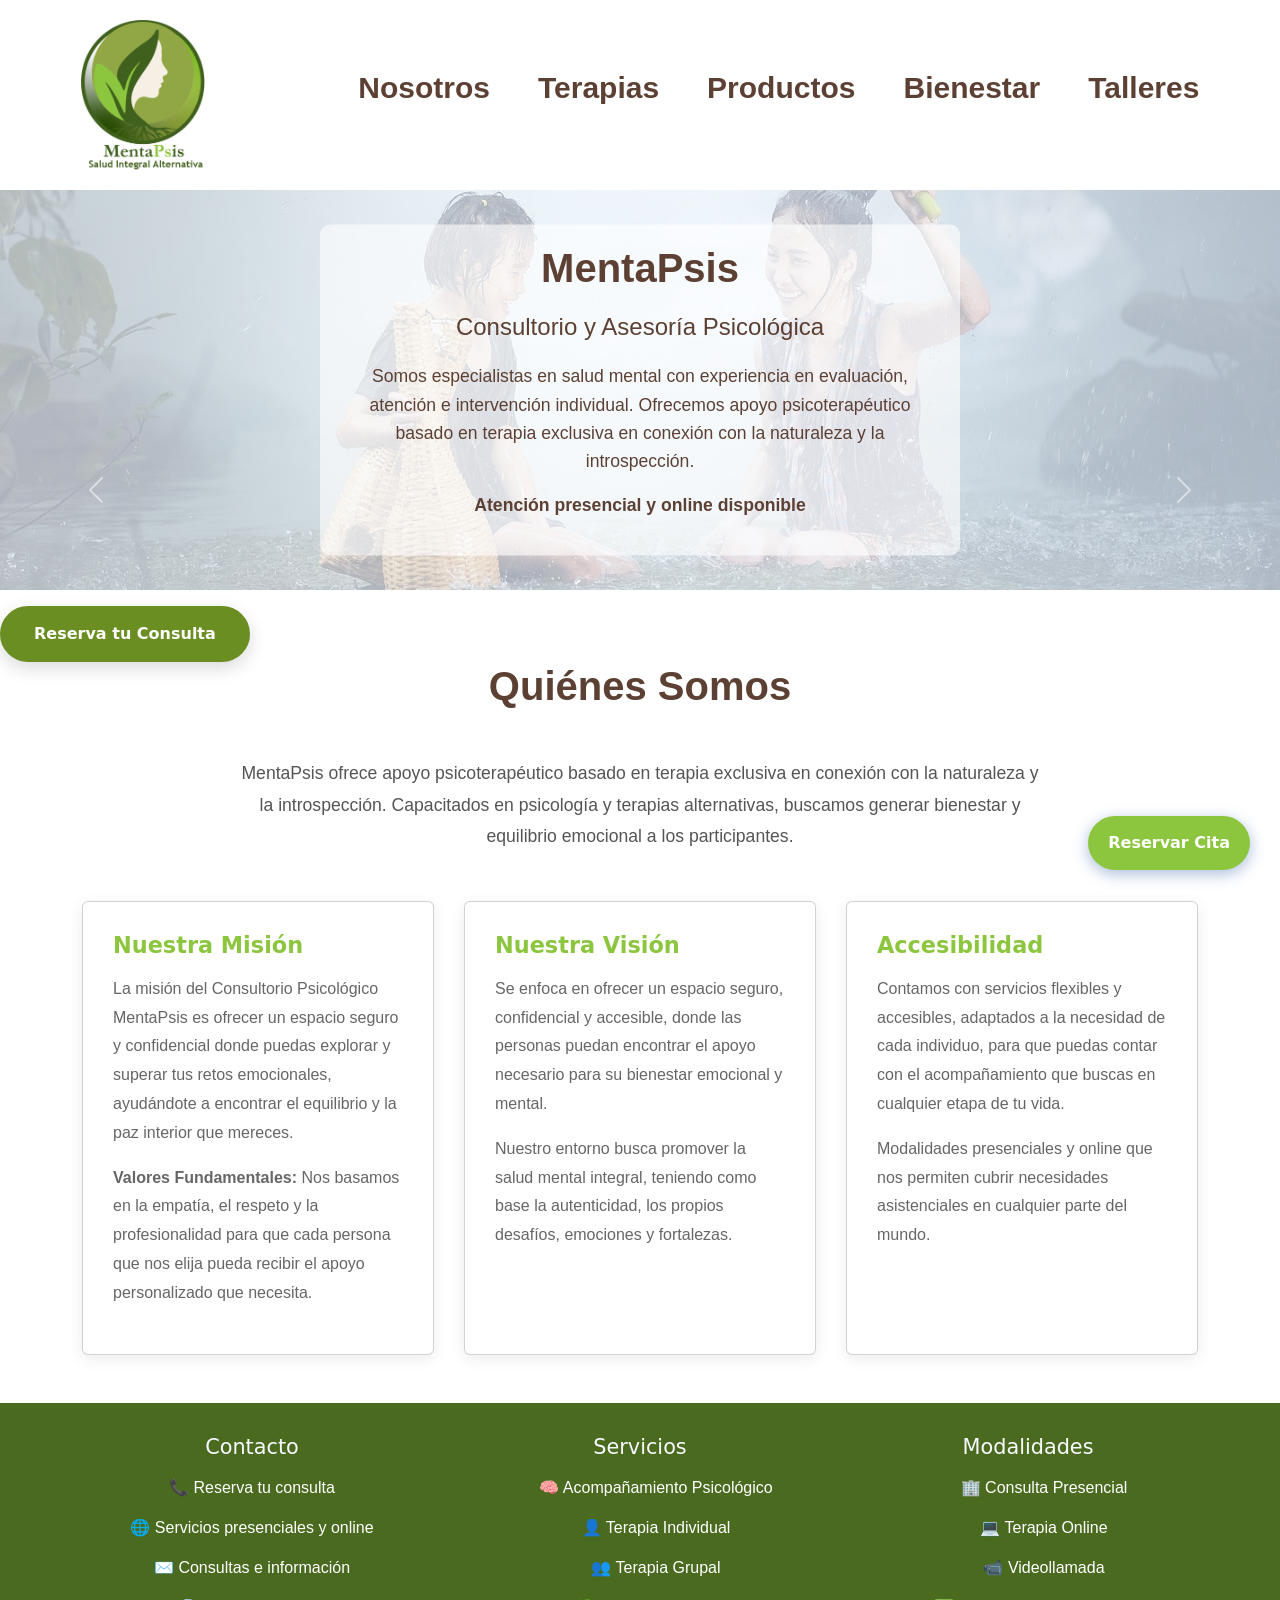
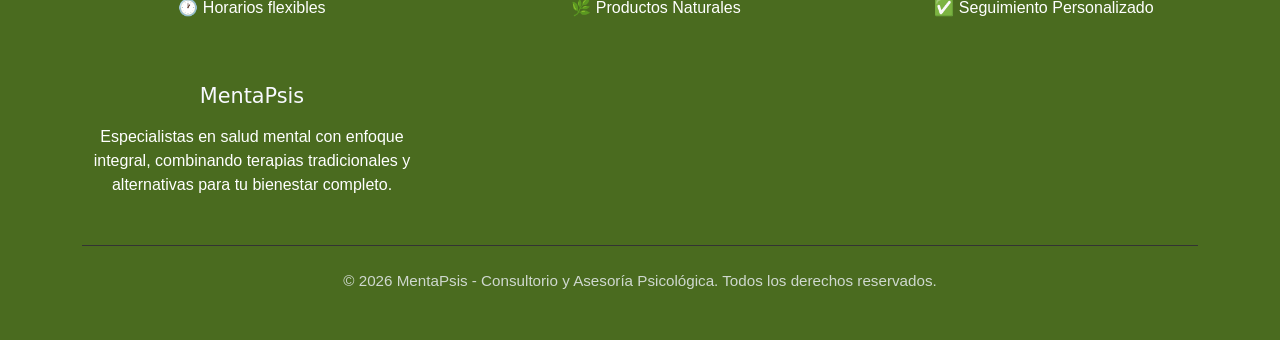
==== index.html @ 75867532 "Configuración1" ====
<!DOCTYPE html>
<html lang="es">
<head>
    <meta charset="UTF-8">
    <link rel="stylesheet" href="style.css" type="text/css" href="css/formatos.css">
    <title>MentaPsis | Especialistas en Salud Mental | Consultorio Psicológico</title>
    
    <!-- link de Bootstrap Inicio -->
    <link href="https://cdn.jsdelivr.net/npm/bootstrap@5.3.7/dist/css/bootstrap.min.css" rel="stylesheet" integrity="sha384-LN+7fdVzj6u52u30Kp6M/trliBMCMKTyK833zpbD+pXdCLuTusPj697FH4R/5mcr" crossorigin="anonymous">



</head>
<body>
 
<!-- header -->    
<header>
<div class="logo"> <img src="/img/Logo MentaPsis.png"><div class="infoheader">
<ul class="nav-links">
            <li><a href="index.html">Nosotros</a></li>
            <li><a href="terapias.html">Terapias</a></li>            
            <li><a href="productos.html">Productos</a></li>
            <li><a href="bienestar.html">Bienestar</a></li>
            <li><a href="talleres.html">Talleres</a></li>
            
        </ul>   
</div></div>
</header>

          
<!-- carrusel -->
<div class="carrusel">
  <!-- Carrusel -->
  <div id="carouselExampleFade" class="carousel slide carousel-fade" data-bs-ride="carousel">
    
    <!-- Carrusel interno -->
    <div class="carousel-inner">
      <div class="carousel-item active">
        <img src="/img/resilenciaslider.jpg" class="d-block w-100 carousel-img">
      </div>
      <div class="carousel-item">
    <img src="/img/familiaslider.jpg" class="d-block w-100 carousel-img" alt="1">
    </div>
    <div class="carousel-item">
     <img src="/img/tranquilidadslider.jpg" class="d-block w-100 carousel-img" alt="1">
    </div>
    </div>

    <!-- Controles -->
    <button class="carousel-control-prev" type="button" data-bs-target="#carouselExampleFade" data-bs-slide="prev">
      <span class="carousel-control-prev-icon" aria-hidden="true"></span>
      <span class="visually-hidden">Previous</span>
    </button>
    <button class="carousel-control-next" type="button" data-bs-target="#carouselExampleFade" data-bs-slide="next">
      <span class="carousel-control-next-icon" aria-hidden="true"></span>
      <span class="visually-hidden">Next</span>
    </button>
  </div>

  <!-- Texto fijo fuera del carrusel -->
  <div class="texto-carrusel">
    <h1>MentaPsis</h1>
    <p class="subtitle">Consultorio y Asesoría Psicológica</p>
    <p>Somos especialistas en salud mental con experiencia en evaluación, atención e intervención individual. Ofrecemos apoyo psicoterapéutico basado en terapia exclusiva en conexión con la naturaleza y la introspección.</p>
    <p><strong>Atención presencial y online disponible</strong></p>
  </div>
</div>



<a href="https://wa.me/573156276330?text=Hola%2C%20me%20interesa%20recibir%20informaci%C3%B3n%20sobre%20los%20servicios%20de%20MentaPsis%20y%20conocer%20c%C3%B3mo%20puedo%20iniciar%20un%20proceso.%20Gracias." class="cta-button">Reserva tu Consulta</a>

<a href="https://wa.me/573156276330?text=Hola%2C%20me%20interesa%20recibir%20informaci%C3%B3n%20sobre%20los%20servicios%20de%20MentaPsis%20y%20conocer%20c%C3%B3mo%20puedo%20iniciar%20un%20proceso.%20Gracias." class="contact-float">Reservar Cita</a>


  <!-- Quienes somos -->
    
    <section id="quienes-somos" class="section">
        <div class="container">
            <h2>Quiénes Somos</h2>
            <div class="services-intro">
            <p>MentaPsis ofrece apoyo psicoterapéutico basado en terapia exclusiva en conexión con la naturaleza y la introspección. Capacitados en psicología y terapias alternativas, buscamos generar bienestar y equilibrio emocional a los participantes.</p>
            </div>
            
            <div class="cards-grid">
                <div class="card">
                    <h4>Nuestra Misión</h4>
                    <p>La misión del Consultorio Psicológico MentaPsis es ofrecer un espacio seguro y confidencial donde puedas explorar y superar tus retos emocionales, ayudándote a encontrar el equilibrio y la paz interior que mereces.</p>
                    <p><strong>Valores Fundamentales:</strong> Nos basamos en la empatía, el respeto y la profesionalidad para que cada persona que nos elija pueda recibir el apoyo personalizado que necesita.</p>
                </div>
                <div class="card">
                    <h4>Nuestra Visión</h4>
                    <p>Se enfoca en ofrecer un espacio seguro, confidencial y accesible, donde las personas puedan encontrar el apoyo necesario para su bienestar emocional y mental.</p>
                    <p>Nuestro entorno busca promover la salud mental integral, teniendo como base la autenticidad, los propios desafíos, emociones y fortalezas.</p>
                </div>                
                <div class="card">
                    <h4>Accesibilidad</h4>
                    <p>Contamos con servicios flexibles y accesibles, adaptados a la necesidad de cada individuo, para que puedas contar con el acompañamiento que buscas en cualquier etapa de tu vida.</p>
                    <p>Modalidades presenciales y online que nos permiten cubrir necesidades asistenciales en cualquier parte del mundo.</p>
                </div>
            </div>
        </div>
    </section>







<!-- Footer -->      
<footer id="contacto">
        <div class="container">
            <div class="footer-content">


                <div class="footer-section">
                    <h3>Contacto</h3>
                    <p>📞 Reserva tu consulta</p>
                    <p>🌐 Servicios presenciales y online</p>
                    <p>✉️ Consultas e información</p>
                    <p>🕐 Horarios flexibles</p>
                </div>
                
               
<div class="footer-section">
    <h3>Servicios</h3>
    <ul>
        <p>🧠 Acompañamiento Psicológico</p>
        <p>👤 Terapia Individual</p>
        <p>👥 Terapia Grupal</p>
        <p>🌿 Productos Naturales</p>
    </ul>
</div>

                
                
<div class="footer-section">
    <h3>Modalidades</h3>
    <ul>
        <p>🏢 Consulta Presencial</p>
        <p>💻 Terapia Online</p>
        <p>📹 Videollamada</p>
        <p>✅ Seguimiento Personalizado</p>
    </ul>
</div>

                
                <div class="footer-section">
                    <h3>MentaPsis</h3>
                    <p>Especialistas en salud mental con enfoque integral, combinando terapias tradicionales y alternativas para tu bienestar completo.</p>
                </div>
            </div>
            
            <div class="footer-bottom">
                <p>&copy; 2026 MentaPsis - Consultorio y Asesoría Psicológica. Todos los derechos reservados.</p>
            </div>
        </div>
    </footer>



</div>





    

    


    
    <script>
        // Smooth scroll for navigation links (Desplazamiento suave para enlaces de navegación)
        document.querySelectorAll('a[href^="#"]').forEach(anchor => {
            anchor.addEventListener('click', function (e) {
                e.preventDefault();
                const target = document.querySelector(this.getAttribute('href'));
                if (target) {
                    target.scrollIntoView({
                        behavior: 'smooth',
                        block: 'start'
                    });
                }
            });
        });

        // Add scroll effect to cards (Añadir efecto de desplazamiento a las tarjetas)
        const observerOptions = {
            threshold: 0.1,
            rootMargin: '0px 0px -50px 0px'
        };

        const observer = new IntersectionObserver((entries) => {
            entries.forEach(entry => {
                if (entry.isIntersecting) {
                    entry.target.style.opacity = '1';
                    entry.target.style.transform = 'translateY(0)';
                }
            });
        }, observerOptions);

        document.querySelectorAll('.card, .therapy-card, .product-card').forEach(card => {
            card.style.opacity = '0';
            card.style.transform = 'translateY(20px)';
            card.style.transition = 'opacity 0.6s ease, transform 0.6s ease';
            observer.observe(card);
        });
    </script>

    <!-- Link de Bootstrap Cierre -->
    <script src="https://cdn.jsdelivr.net/npm/bootstrap@5.3.7/dist/js/bootstrap.bundle.min.js" integrity="sha384-ndDqU0Gzau9qJ1lfW4pNLlhNTkCfHzAVBReH9diLvGRem5+R9g2FzA8ZGN954O5Q" crossorigin="anonymous"></script>

</body>
</html>
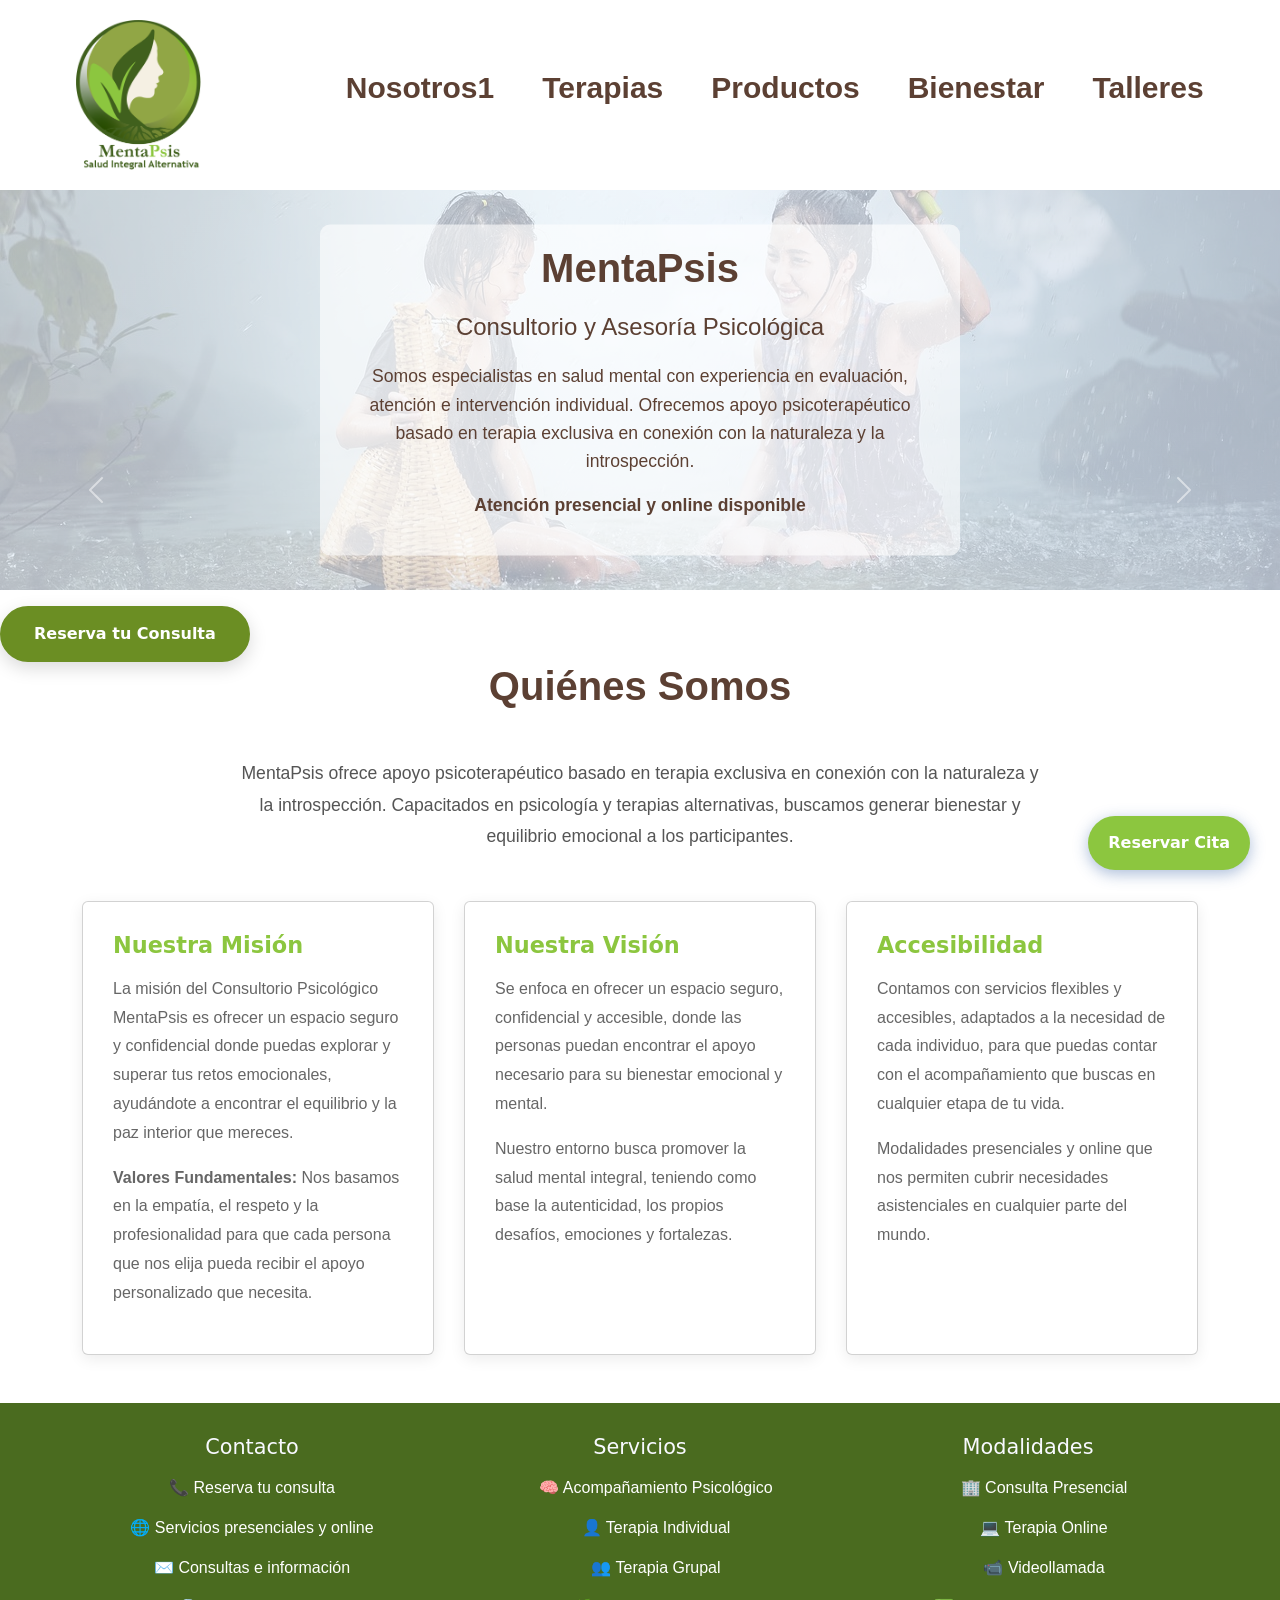
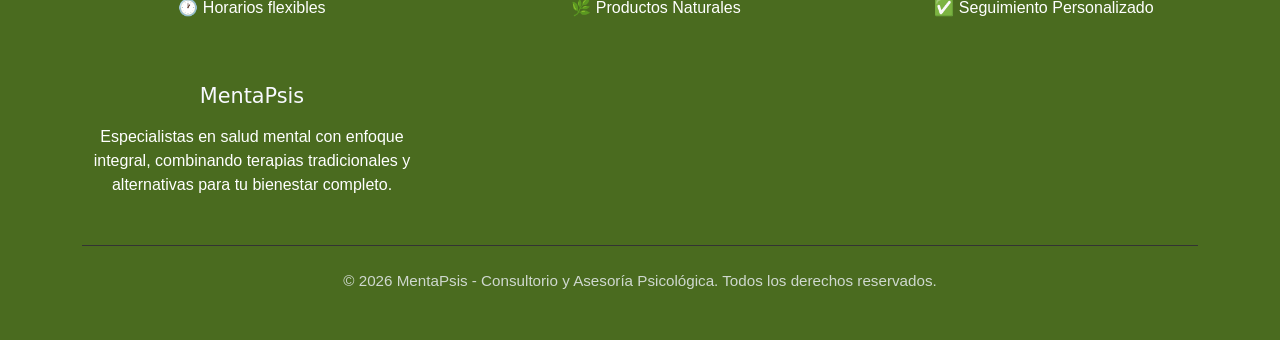
==== commit 2b50f72f: "Configuración2" ====
--- a/index.html
+++ b/index.html
@@ -17,7 +17,7 @@
 <header>
 <div class="logo"> <img src="/img/Logo MentaPsis.png"><div class="infoheader">
 <ul class="nav-links">
-            <li><a href="index.html">Nosotros</a></li>
+            <li><a href="index.html">Nosotros1</a></li>
             <li><a href="terapias.html">Terapias</a></li>            
             <li><a href="productos.html">Productos</a></li>
             <li><a href="bienestar.html">Bienestar</a></li>
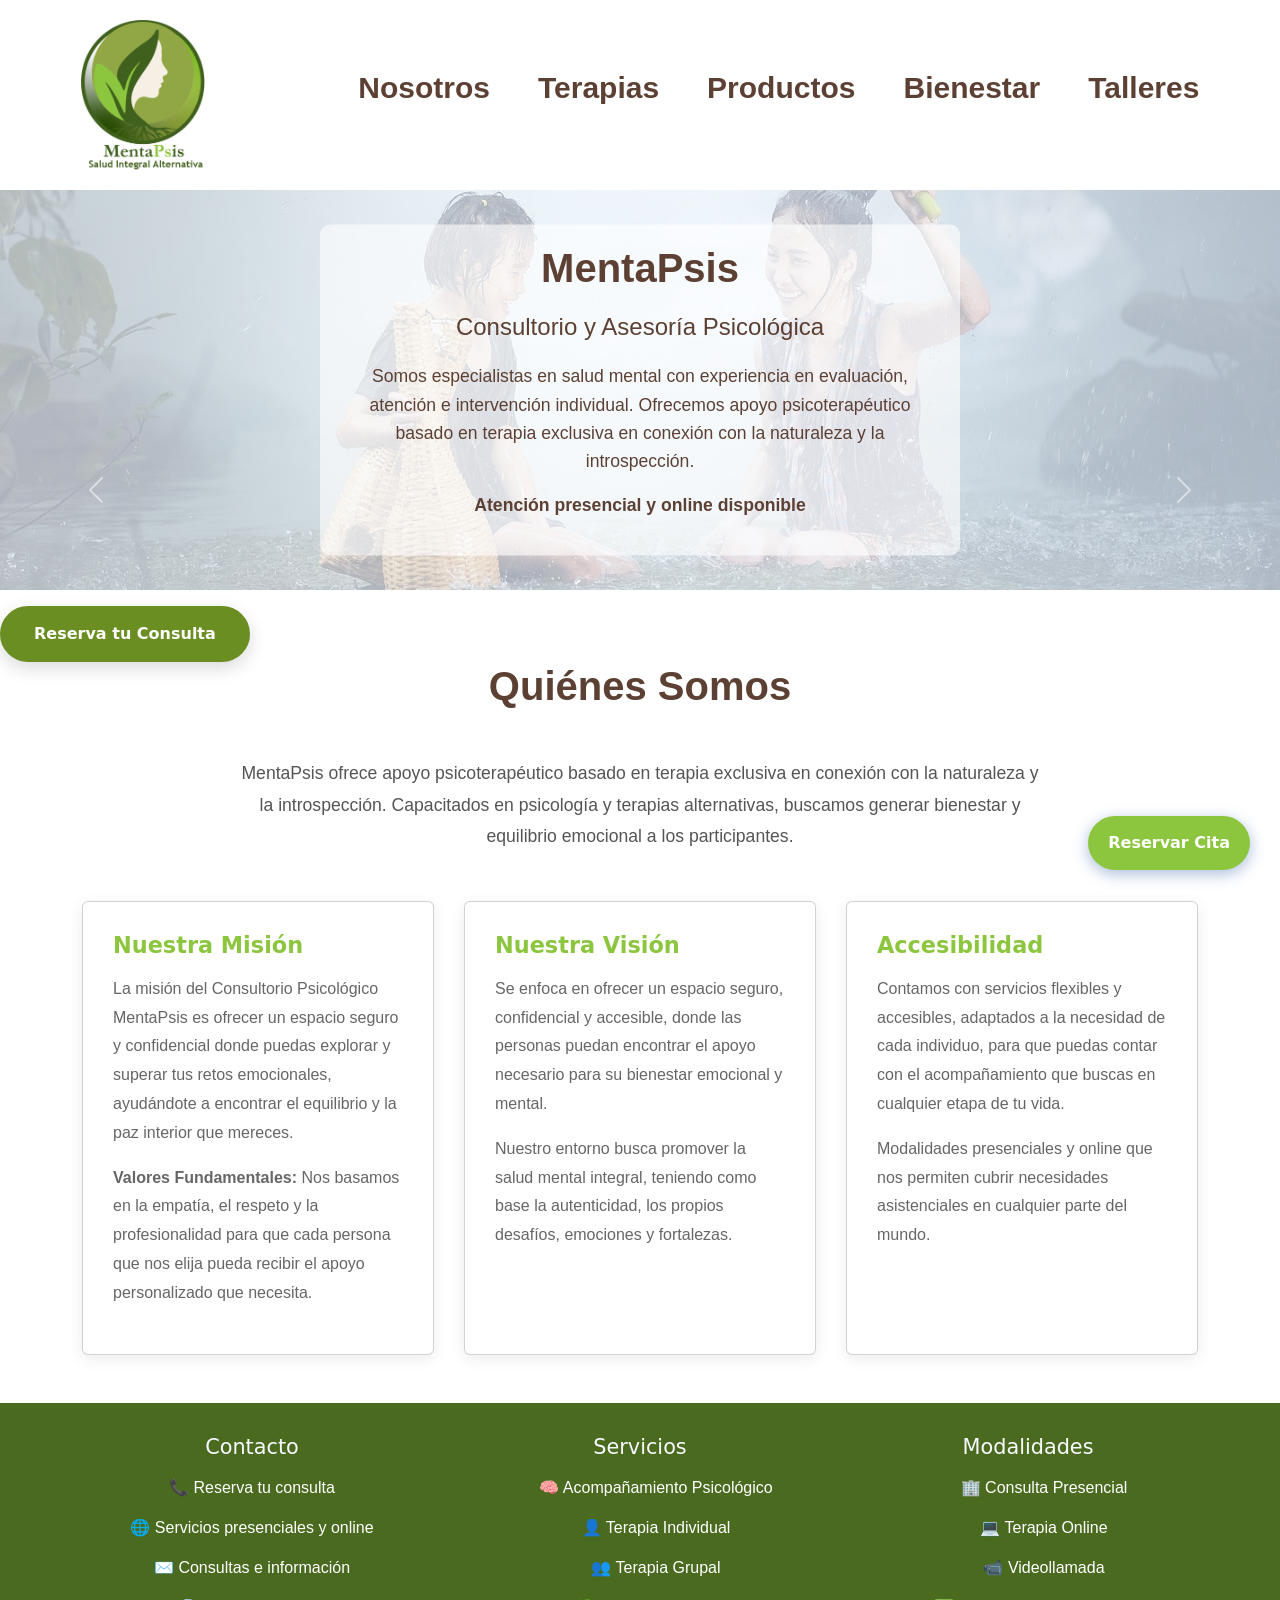
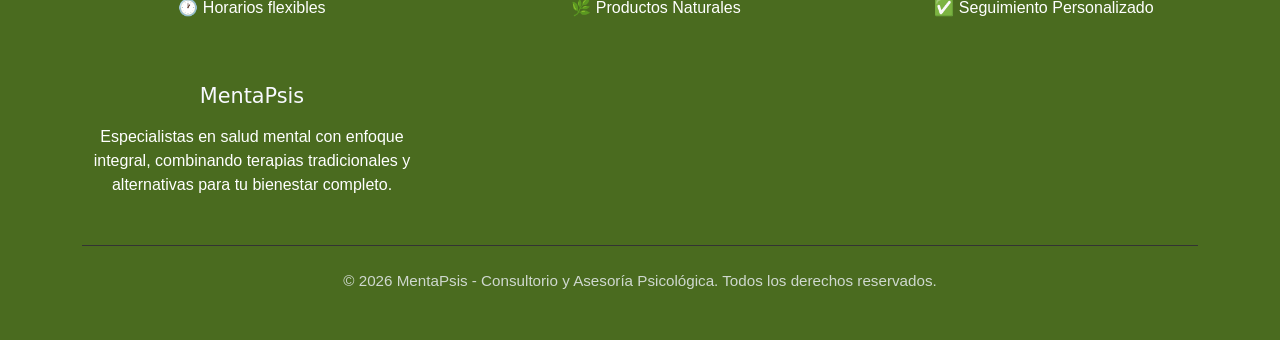
==== commit 351a1616: "Configuración3" ====
--- a/index.html
+++ b/index.html
@@ -17,7 +17,7 @@
 <header>
 <div class="logo"> <img src="/img/Logo MentaPsis.png"><div class="infoheader">
 <ul class="nav-links">
-            <li><a href="index.html">Nosotros1</a></li>
+            <li><a href="index.html">Nosotros</a></li>
             <li><a href="terapias.html">Terapias</a></li>            
             <li><a href="productos.html">Productos</a></li>
             <li><a href="bienestar.html">Bienestar</a></li>
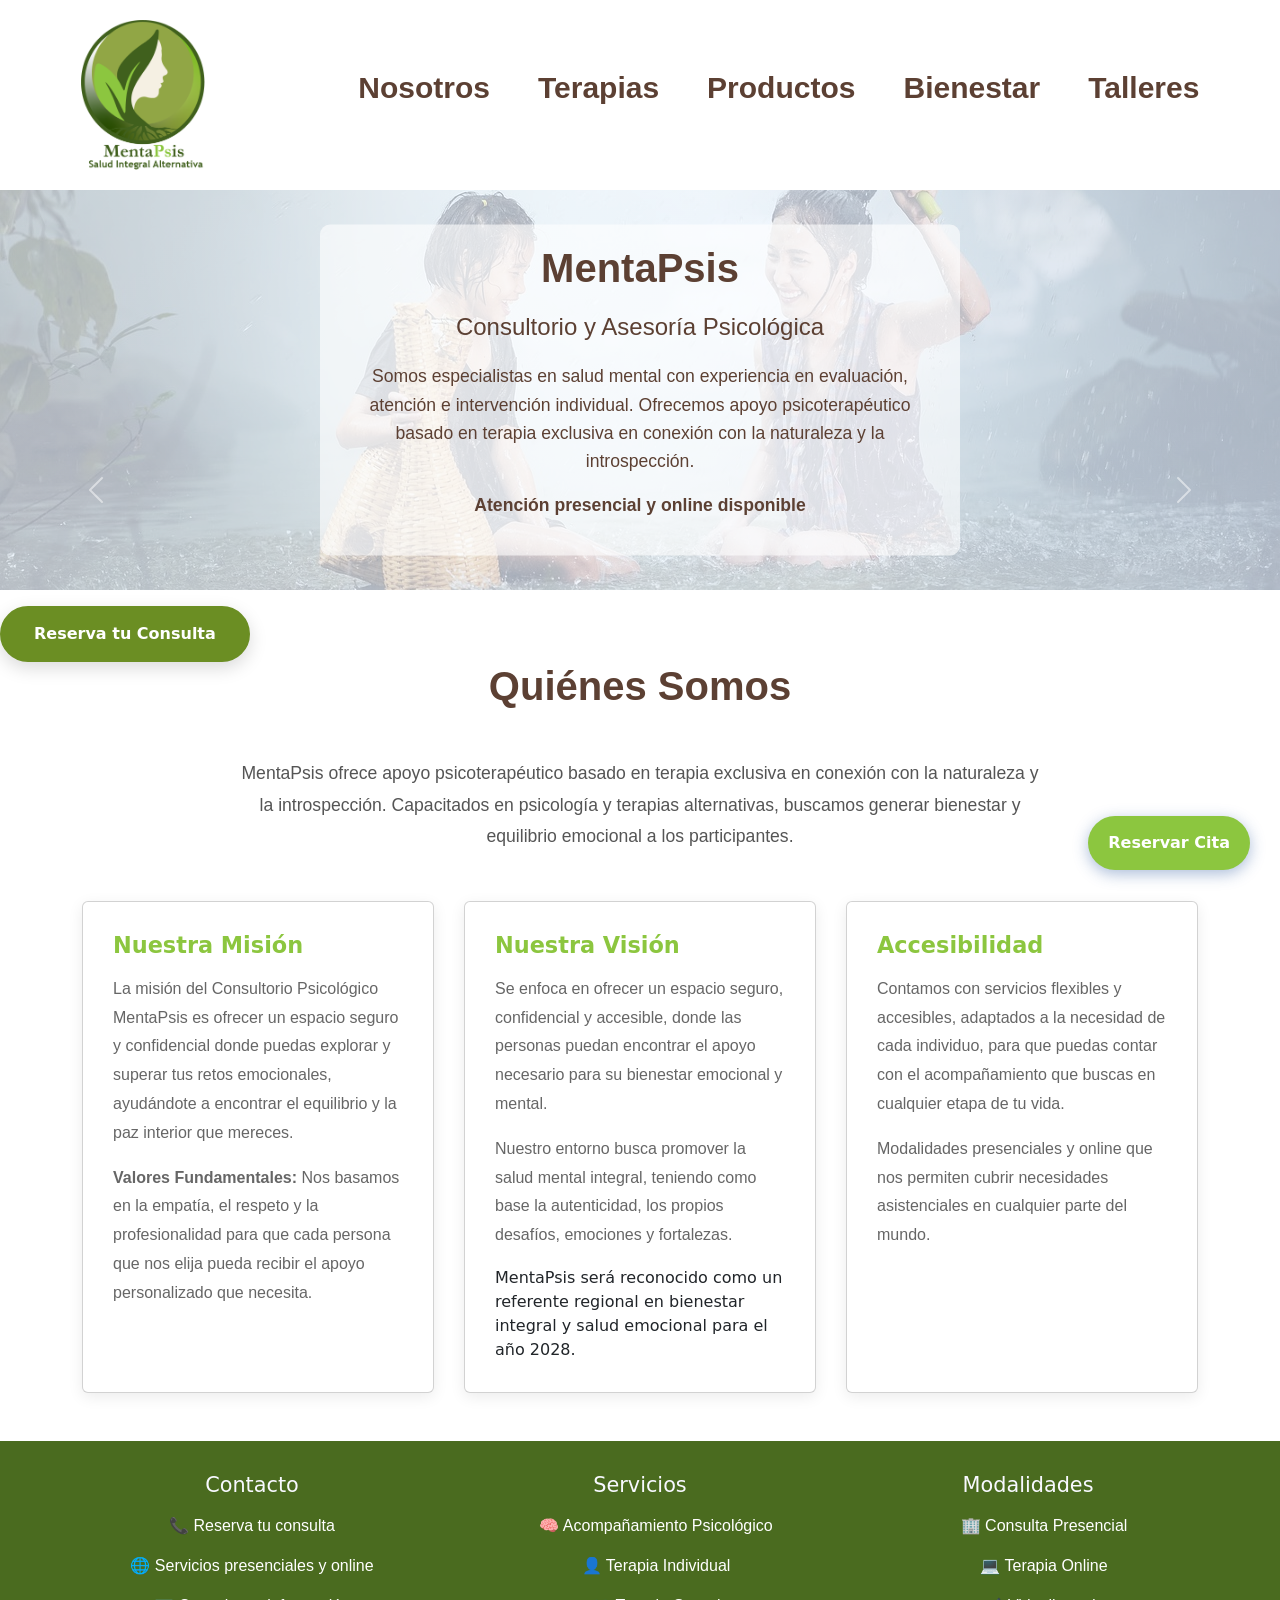
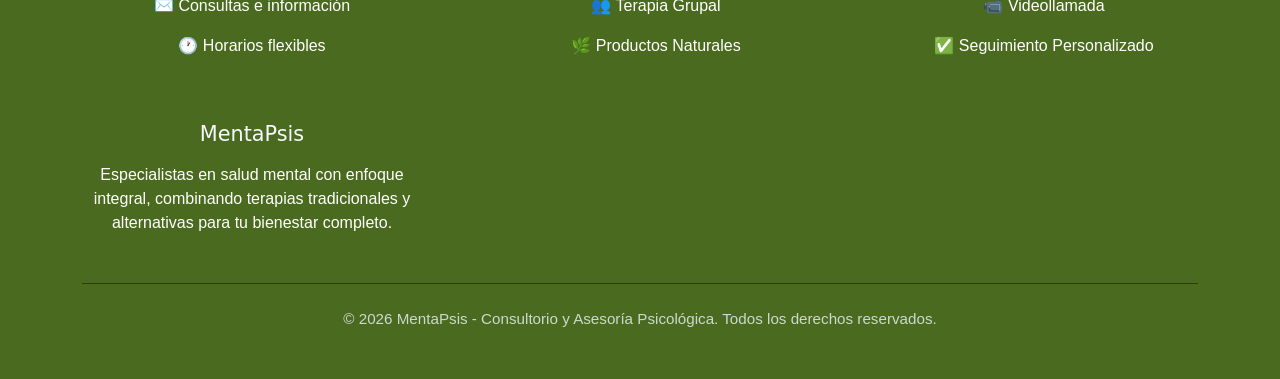
==== commit 0504550a: "Configuración7" ====
--- a/index.html
+++ b/index.html
@@ -15,7 +15,7 @@
  
 <!-- header -->    
 <header>
-<div class="logo"> <img src="/img/Logo MentaPsis.png"><div class="infoheader">
+<div class="logo"> <img src="./img/Logo MentaPsis.png"><div class="infoheader">
 <ul class="nav-links">
             <li><a href="index.html">Nosotros</a></li>
             <li><a href="terapias.html">Terapias</a></li>            
@@ -36,13 +36,13 @@
     <!-- Carrusel interno -->
     <div class="carousel-inner">
       <div class="carousel-item active">
-        <img src="/img/resilenciaslider.jpg" class="d-block w-100 carousel-img">
+        <img src="./img/resilenciaslider.jpg" class="d-block w-100 carousel-img">
       </div>
       <div class="carousel-item">
-    <img src="/img/familiaslider.jpg" class="d-block w-100 carousel-img" alt="1">
+    <img src="./img/familiaslider.jpg" class="d-block w-100 carousel-img" alt="1">
     </div>
     <div class="carousel-item">
-     <img src="/img/tranquilidadslider.jpg" class="d-block w-100 carousel-img" alt="1">
+     <img src="./img/tranquilidadslider.jpg" class="d-block w-100 carousel-img" alt="1">
     </div>
     </div>
 
@@ -91,7 +91,7 @@
                 <div class="card">
                     <h4>Nuestra Visión</h4>
                     <p>Se enfoca en ofrecer un espacio seguro, confidencial y accesible, donde las personas puedan encontrar el apoyo necesario para su bienestar emocional y mental.</p>
-                    <p>Nuestro entorno busca promover la salud mental integral, teniendo como base la autenticidad, los propios desafíos, emociones y fortalezas.</p>
+                    <p>Nuestro entorno busca promover la salud mental integral, teniendo como base la autenticidad, los propios desafíos, emociones y fortalezas.</p> MentaPsis será reconocido como un referente regional en bienestar integral y salud emocional para el año 2028.
                 </div>                
                 <div class="card">
                     <h4>Accesibilidad</h4>
